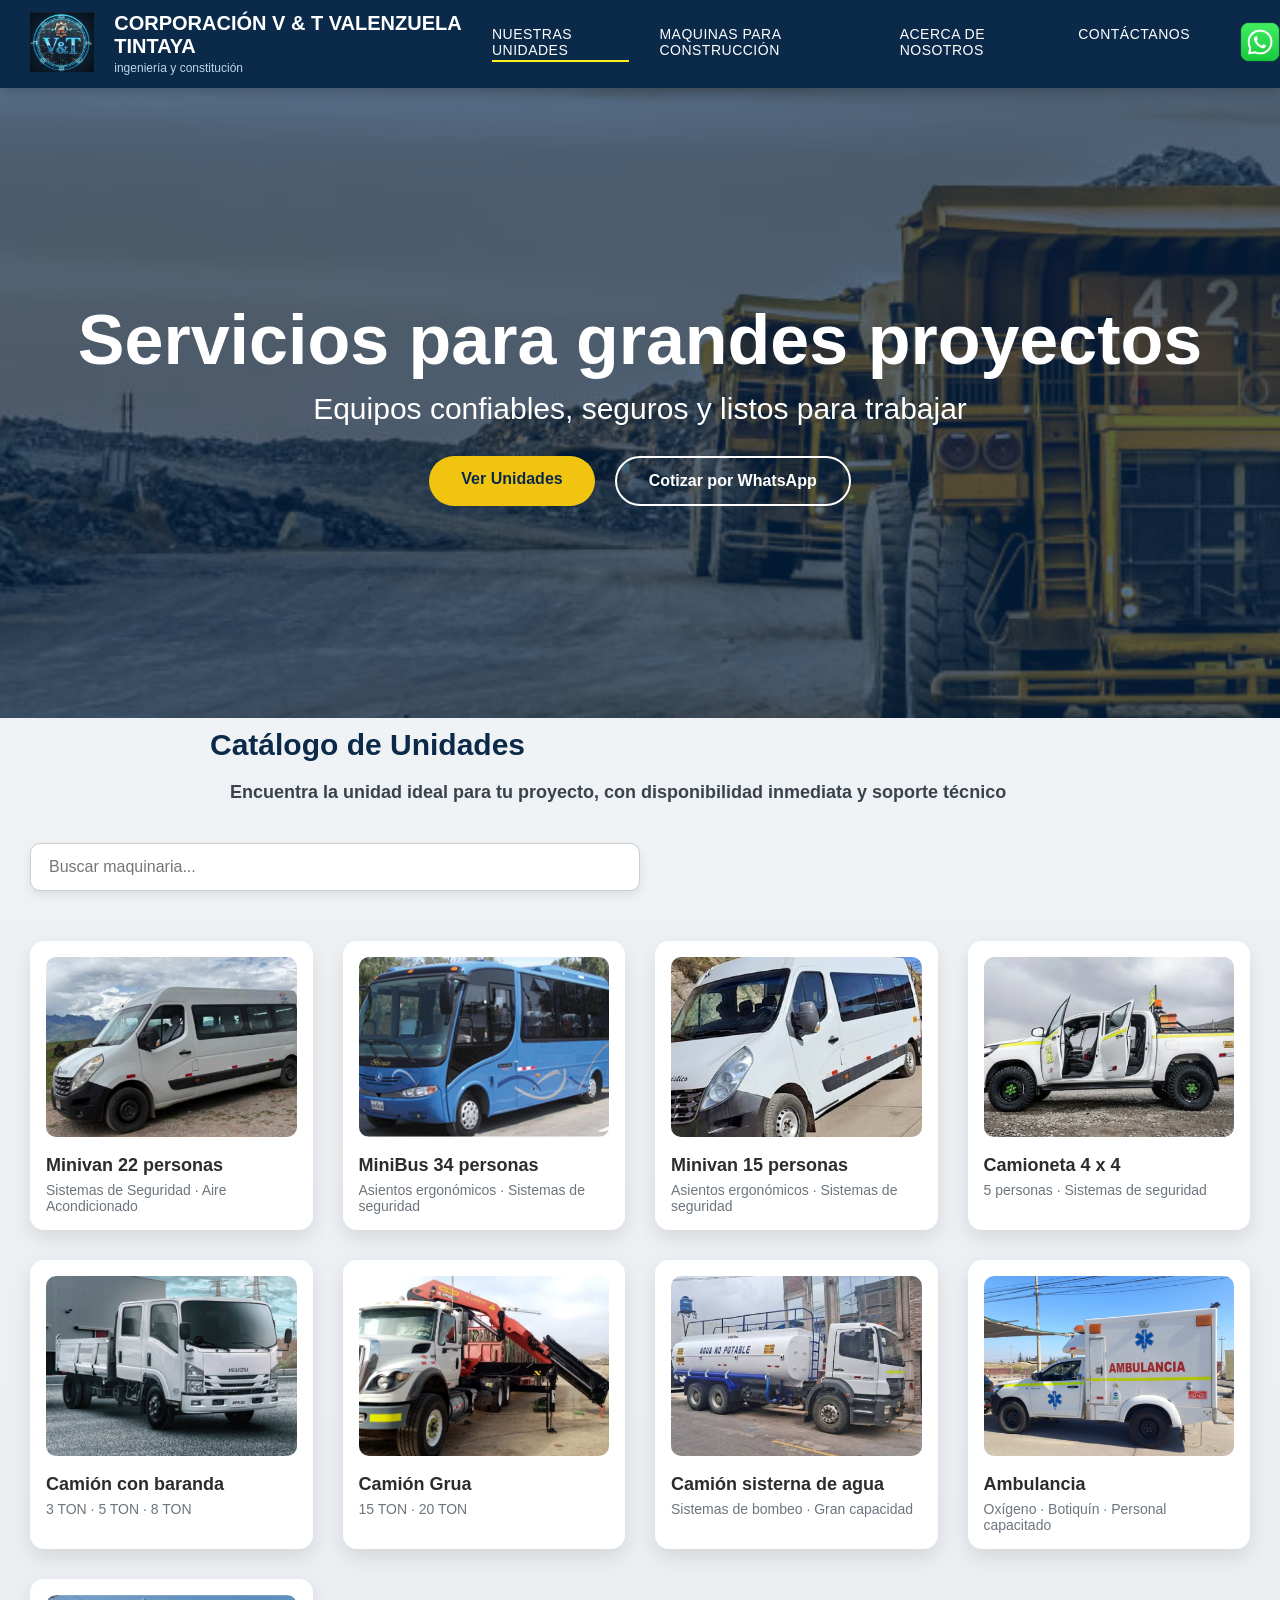
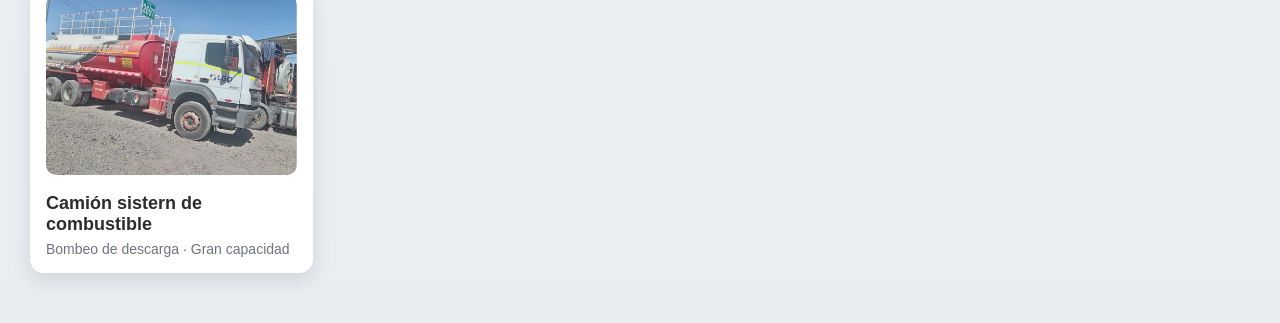
==== index.html @ 14dcacd2 "Add files via upload" ====
<!DOCTYPE html>
<html lang="es">
<head>
  <meta charset="UTF-8">
  <title>Corporación V&T Valenzuela Tintaya</title>
  <link rel="stylesheet" href="styles.css">
  <meta name="viewport" content="width=device-width, initial-scale=1.0">
</head>

<body>
<!-- HEADER -->
<header class="main-header">
  <div class="header-container">

    <!-- LOGO -->
    <div class="logo-area">
      <img src="images/logo3.png" alt="Logo">
      <div>
        <h1>CORPORACIÓN V & T VALENZUELA TINTAYA</h1>
        <span class="slogan">ingeniería y constitución</span>
      </div>
    </div>

    <!-- MENÚ -->
    <nav class="main-nav">
      <a href="index.html" class="active">NUESTRAS UNIDADES</a>
      <a href="maquinas.html">MAQUINAS PARA CONSTRUCCIÓN</a>
      <a href="acerca.html">ACERCA DE NOSOTROS</a>
      <a href="contacto.html">CONTÁCTANOS</a>
    </nav>

    <!-- WHATSAPP -->
    <a href="https://wa.me/51904174697"
       target="_blank"
       class="whatsapp-header">
      <img src="images/wasap4.webp" alt="WhatsApp">
    </a>

  </div>
</header>

<section class="hero hero-unidades">
  <div class="hero-overlay">
    <h2>Servicios para grandes proyectos</h2>
    <p>Equipos confiables, seguros y listos para trabajar</p>
    <div class="hero-buttons">
  <a href="#catalogo" class="btn btn-primary">Ver Unidades</a>
  <a href="https://wa.me/51983919157" target="_blank" class="btn btn-secondary">
    Cotizar por WhatsApp
  </a>
</div>

  </div>
</section>

<section id="catalogo" class="intro-text">
  <h2>Catálogo de Unidades</h2>
  <p>
    <!--  -->Encuentra la unidad ideal para tu proyecto, con disponibilidad inmediata y soporte técnico
  </p>
</section>


<div class="search-container">
  <input
    type="text"
    id="searchInput"
    placeholder="Buscar maquinaria..."
    onkeyup="filterProducts()"
  >
</div>



<!-- CONTENIDO PRINCIPAL -->
<main class="products-container">

  <!-- PRODUCTO 1 -->
  <div class="product-card"
       onclick="openModal({
         name: 'Minivan 22 personas',
         description: 'Vehículo compacto y ágil, perfecto para traslados en rutas de difícil acceso o caminos estrechos.',
         specs: [
           'Sistemas de seguridad',
           'Aire acondicionado',
           'Mantenimiento Preventivo Regular'
         ],
         images: [
           'images/Minivan3.jpg'
         ]
       })">

    <img src="images/Minivan3.jpg" alt="Minivan 22 personas">
    <h3>Minivan 22 personas</h3>
    <p>Sistemas de Seguridad · Aire Acondicionado</p>
  </div>

  <!-- PRODUCTO 2 -->
  <div class="product-card"
       onclick="openModal({
         name: 'MiniBus34',
         description: 'Es ideal para el transporte seguro del personal en operaciones mineras y proyectos de construcción',
         specs: [
           'Capacidad 34 personas',
           'Sistemas de seguridad',
           'Perfecto para traslados diarios de personal a faenas y campamentos.',
           'Mantenimientos preventivos constantes.',
         ],
         images: [
           'images/MiniBus34.png'
         ]
       })">

    <img src="images/MiniBus34.png" alt="MiniBus 34 personas">
    <h3>MiniBus 34 personas</h3>
    <p>Asientos ergonómicos · Sistemas de seguridad</p>
  </div>

  <!-- PRODUCTO 3 -->
    <div class="product-card"
       onclick="openModal({
         name: 'Minivan 15 personas',
         description: 'Equipo versátil para carga y movimiento de materiales.',
         specs: [
           'Capacidad 15 personas',
           'Asientos ergonómicos y cómodos.',
           'Vehículo versátil y compacto, perfecto para recorridos difíciles.',
           'Equipado con sistemas de seguridad, ventilación y mantenimiento preventivo constante.',
         ],
         images: [
           'images/Minivan152.png'
         ]
       })">

    <img src="images/Minivan152.png" alt="Minivan 15 personas">
    <h3>Minivan 15 personas</h3>
    <p>Asientos ergonómicos · Sistemas de seguridad</p>
  </div>

  <!-- PRODUCTO 4 -->
    <div class="product-card"
       onclick="openModal({
         name: 'Camioneta 4 X 4',
         description: 'Tracción 4x4 - excelente desempeño en terrenos irregulares y caminos difíciles.',
         specs: [
           'Sistemas de seguridad, aire acondicionado y mantenimiento preventivo constante.',
           'Capacidad para transportar hasta 5 ocupantes.',
           'Ideales para supervisión de faenas, traslado ejecutivo y recorridos en campo.',
         ],
         images: [
           'images/Camioneta4x4.png'
         ]
       })">
    <img src="images/Camioneta4x4.png" alt="Camioneta 4 X 4">
    <h3>Camioneta 4 x 4</h3>
    <p>5 personas · Sistemas de seguridad</p>
  </div>

    <!-- PRODUCTO 5 -->
    <div class="product-card"
       onclick="openModal({
         name: 'Camión con baranda',
         description: 'Diseñada para el transporte de materiales, equipos y carga diversa dentro de proyectos',
         specs: [
           'Barandas laterales resistentes, que brindan mayor seguridad en el traslado de cargas.',
           'Capacidad de carga adecuada para materiales voluminosos y pesados.',
           'Ideal para el abastecimiento interno en faenas y campamentos.',
           'Vehículos con mantenimientos preventivos constantes, que aseguran operatividad y confianza.',
           ],
         images: [
           'images/camión con baranda.png'
         ]
       })">

    <img src="images/camión con baranda.png" alt="Camión con baranda">
    <h3>Camión con baranda</h3>
    <p>3 TON · 5 TON · 8 TON</p>
  </div>

  <!-- PRODUCTO 6 -->
    <div class="product-card"
       onclick="openModal({
         name: 'Camión Grua',
         description: 'Especializada para la carga y descarga de materiales pesados, en operaciones de construcción e industriales.',
         specs: [
           'Equipado con grúa hidráulica, que permite manipular cargas con seguridad y precisión.',
           'Diseñado para optimizar tiempos de trabajo y reducir riesgos operativos.',
           'Vehículos sometidos a mantenimiento preventivo constante.',
         ],
         images: [
           'images/camión grua.jpg'
         ]
       })">

    <img src="images/camión grua.jpg" alt="Camión Grua">
    <h3>Camión Grua</h3>
    <p>15 TON · 20 TON</p>
  </div>

    <!-- PRODUCTO 7 -->
  <div class="product-card"
       onclick="openModal({
         name: 'Camión sisterna de agua',
         description: 'Equipado con sistemas de bombeo y aspersión, ideales para riego de vías, control de polvo y consumo en campamentos.',
         specs: [
           'Capacidad para transportar grandes volúmenes de agua',
           'Equipado con sistemas de bombeo y aspersión, ideales para riego de vías, control de polvo y consumo en campamentos.',
           'Mantenimientos preventivos constantes.',
         ],
         images: [
           'images/sisterna de agua.png'
         ]
       })">

    <img src="images/sisterna de agua.png" alt="Camión sisterna de agua">
    <h3>Camión sisterna de agua</h3>
    <p>Sistemas de bombeo · Gran capacidad</p>
  </div>

    <!-- PRODUCTO 8 -->
    <div class="product-card"
       onclick="openModal({
         name: 'Ambulancia',
         description: 'Diseñadas para el traslado rápido y seguro de emergencias médicas dentro y fuera de la operación.',
         specs: [
           'Equipadas con camilla, oxígeno, botiquín completo y sistema de comunicación interna.',
           'Personal altamente capacitado para brindar primeros auxilios y atención prehospitalaria.',
           'Mantenimientos preventivos y controles constantes'
         ],
         images: [
           'images/ambulancia.png'
         ]
       })">

    <img src="images/ambulancia.png" alt="Ambulancia">
    <h3>Ambulancia</h3>
    <p>Oxígeno · Botiquín · Personal capacitado</p>
  </div>

    <!-- PRODUCTO 9 -->
    <div class="product-card"
       onclick="openModal({
         name: 'Camión sistern de combustible',
         description: 'Tanques especializados y sistemas de seguridad certificados para el traslado de hidrocarburos.',
         specs: [
           'Equipado con sistema de bombeo y descarga eficiente',
           'Ideal para el abastecimiento de maquinaria pesada, vehículos y generadores en campo.',
           'Vehículos sometidos a estricto mantenimiento preventivo'
         ],
         images: [
           'images/sisterna de combustible.png',
         ]
       })">

    <img src="images/sisterna de combustible.png" alt="Camión sisterna de combustible">
    <h3>Camión sistern de combustible</h3>
    <p>Bombeo de descarga · Gran capacidad</p>
  </div>

</main>

<!-- MODAL -->
<div id="productModal" class="modal">
  <div class="modal-content">

    <span class="close" onclick="closeModal()">&times;</span>

    <div class="modal-left">
      <img id="mainImage" class="main-image">
      <div class="thumbnails"></div>
    </div>

    <div class="modal-right">
      <h2 id="modalTitle"></h2>
      <p id="modalDescription"></p>
      <ul id="modalSpecs"></ul>

      <a id="whatsappBtn"
         class="whatsapp-btn"
         target="_blank">
        Solicitar Información
      </a>
    </div>

  </div>
</div>

<!-- SCRIPT -->
<script>
function openModal(product) {
  document.getElementById("modalTitle").textContent = product.name;
  document.getElementById("modalDescription").textContent = product.description;

  const specsList = document.getElementById("modalSpecs");
  specsList.innerHTML = "";
  product.specs.forEach(spec => {
    const li = document.createElement("li");
    li.textContent = spec;
    specsList.appendChild(li);
  });

  const mainImage = document.getElementById("mainImage");
  const thumbnails = document.querySelector(".thumbnails");

  mainImage.src = product.images[0];
  thumbnails.innerHTML = "";

  product.images.forEach(img => {
    const thumb = document.createElement("img");
    thumb.src = img;
    thumb.onclick = () => mainImage.src = img;
    thumbnails.appendChild(thumb);
  });

  document.getElementById("whatsappBtn").href =
    "https://wa.me/51983919157?text=" +
    encodeURIComponent("Hola, vengo de la web, deseo información sobre: " + product.name);

  document.getElementById("productModal").style.display = "flex";
}

function closeModal() {
  document.getElementById("productModal").style.display = "none";
}

window.onclick = function(e) {
  const modal = document.getElementById("productModal");
  if (e.target === modal) {
    modal.style.display = "none";
  }
}

function filterProducts() {
  const input = document.getElementById("searchInput");
  const filter = input.value.toLowerCase();
  const products = document.querySelectorAll(".product-card");

  products.forEach(product => {
    const text = product.innerText.toLowerCase();

    if (text.includes(filter)) {
      product.style.display = "block";
    } else {
      product.style.display = "none";
    }
  });
}

</script>

</body>
</html>
---- styles.css ----
/* =====================
   RESET Y BASE
===================== */
* {
  margin: 0;
  padding: 0;
  box-sizing: border-box;
  font-family: "Segoe UI", Arial, sans-serif;
}

body {
  background: linear-gradient(180deg, #f4f6f8, #e9edf1);
  color: #2c2c2c;
}

/* =====================
   HEADER
===================== */
.main-header {
  position: sticky;
  top: 0;
  background: #0b2a4a;
  z-index: 1000;
  box-shadow: 0 4px 12px rgba(0,0,0,0.2);
}

.header-container {
  max-width: 1400px;
  margin: auto;
  padding: 12px 30px;
  display: flex;
  align-items: center;
}

.hero-overlay {
  position: absolute;
  inset: 0;
  background: rgba(2, 39, 77, 0.65);
  display: flex;
  flex-direction: column;
  justify-content: center;
  align-items: center;
  text-align: center;
  color: white;
  padding: 20px;
}

.hero-overlay h2 {
  font-size: 70px;
  margin-bottom: 12px;
}

.hero-overlay p {
  font-size: 30px;
  max-width: 700px;
}


/* LOGO */
.logo-area {
  display: flex;
  align-items: left;
  gap: 20px;
}

.logo-area img {
  height: 60px;
}

.logo-area h1 {
  font-size: 20px;
  color: #ffffff;
}

.logo-area .slogan {
  font-size: 12px;
  color: #bcd4e6;
}

/* =====================
   MENÚ
===================== */
.main-nav {
  margin-left: auto;
  display: flex;
  gap: 30px;
}

.main-nav a {
  color: #ffffff;
  text-decoration: none;
  font-size: 14px;
  letter-spacing: 0.5px;
  position: relative;
  padding-bottom: 4px;
}

.main-nav a::after {
  content: "";
  position: absolute;
  left: 0;
  bottom: 0;
  width: 0%;
  height: 2px;
  background: #fff024;
  transition: width 0.3s;
}

.main-nav a:hover::after,
.main-nav a.active::after {
  width: 100%;
}

/* =====================
   WHATSAPP HEADER
===================== */
.whatsapp-header {
  margin-left: auto;
  padding-left: 20px;
  transform: translateX(30px);
}



.whatsapp-header img {
  height: 40px;
  transition: transform 0.5s;
}

.whatsapp-header img:hover {
  transform: scale(1.15);
}

/* =====================
   PRODUCTOS
===================== */
.products-container {
  max-width: 1400px;
  margin: auto;
  padding: 50px 30px;
  display: grid;
  grid-template-columns: repeat(auto-fill, minmax(280px, 1fr));
  gap: 30px;
}

.product-card {
  background: #ffffff;
  border-radius: 14px;
  padding: 16px;
  cursor: pointer;
  box-shadow: 0 8px 20px rgba(0,0,0,0.1);
  transition: transform 0.3s, box-shadow 0.3s;
}

.product-card:hover {
  transform: translateY(-6px);
  box-shadow: 0 12px 28px rgba(0,0,0,0.18);
}

/* =====================
   IMÁGENES DE PRODUCTOS UNIFORMES
===================== */
.product-card img {
  width: 100%;
  height: 180px;          /* TODAS IGUALES */
  object-fit: cover;     /* RECORTA SIN DEFORMAR */
  border-radius: 10px;
}


.product-card h3 {
  margin-top: 14px;
  font-size: 18px;
}

.product-card p {
  margin-top: 6px;
  color: #6c757d;
  font-size: 14px;
}

/* =====================
   MODAL
===================== */
.modal {
  display: none;
  position: fixed;
  inset: 0;
  background: rgba(0,0,0,0.65);
  justify-content: center;
  align-items: center;
  z-index: 2000;
}

.modal-content {
  background: #ffffff;
  width: 92%;
  max-width: 950px;
  border-radius: 16px;
  padding: 24px;
  display: flex;
  gap: 24px;
  position: relative;
}

.close {
  position: absolute;
  top: 16px;
  right: 20px;
  font-size: 26px;
  cursor: pointer;
}

/* MODAL IZQUIERDA */
.modal-left {
  flex: 1;
}

.main-image {
  width: 100%;
  height: 300px;
  object-fit: cover;
  border-radius: 12px;
}


.thumbnails {
  margin-top: 12px;
  display: flex;
  gap: 10px;
}

.thumbnails img {
  width: 72px;
  height: 72px;
  object-fit: cover;
  border-radius: 8px;
  cursor: pointer;
  border: 2px solid transparent;
}

.thumbnails img:hover {
  border-color: #0b2a4a;
}

/* MODAL DERECHA */
.modal-right {
  flex: 1;
}

.modal-right h2 {
  font-size: 22px;
  margin-bottom: 10px;
}

.modal-right p {
  margin-bottom: 14px;
  color: #555;
}

.modal-right ul {
  padding-left: 18px;
  margin-bottom: 20px;
}

.modal-right li {
  margin-bottom: 6px;
}

/* BOTÓN WHATSAPP */
.whatsapp-btn {
  display: inline-block;
  background: #25d366;
  color: #ffffff;
  padding: 12px 22px;
  border-radius: 10px;
  text-decoration: none;
  font-weight: bold;
  transition: background 0.3s;
}

.whatsapp-btn:hover {
  background: #1ebc5a;
}

/* BOTÓN facebook */
.facebook-btn {
  display: inline-block;
  background: #1857df;
  color: #ffffff;
  padding: 12px 22px;
  border-radius: 10px;
  text-decoration: none;
  font-weight: bold;
  transition: background 0.3s;
}

.facebook-btn:hover {
  background: #0e3892;
}

/* =====================
   PÁGINAS INTERNAS
===================== */
.content-page {
  max-width: 900px;
  margin: auto;
  padding: 60px 30px;
}

.content-page h2 {
  margin-bottom: 20px;
  font-size: 40px;
}

.content-page p {
  margin-bottom: 20px;
  font-size: 28px;
}

.content-page h3 {
  margin-top: 30px;
  margin-bottom: 10px;
  font-size: 33px;
}

.machine-list li,
.contact-list li {
  margin-bottom: 10px;
  font-size: 20px;
}

/* =====================
   RESPONSIVE
===================== */
@media (max-width: 768px) {
  .modal-content {
    flex-direction: column;
  }

  .main-nav {
    display: none;
  }
}

/* =====================
   BUSCADOR
===================== */
.search-container {
  max-width: 1400px;
  margin: 40px auto 0;
  padding: 0 30px;
}

.search-container input {
  width: 50%;
  padding: 14px 18px;
  font-size: 16px;
  border-radius: 10px;
  border: 1px solid #ccc;
  outline: none;
  box-shadow: 0 4px 10px rgba(0,0,0,0.08);
}

.search-container input:focus {
  border-color: #0b2a4a;
}

/* =====================
   HERO VARIANTES
===================== */
.hero {
  min-height: 70vh;
  background-size: cover;
  background-position: center;
  position: relative;
}

/* HERO POR RUTA */
.hero-unidades {
  background-image: url("images/fondo1.jpg");
}

.hero-maquinas {
  background-image: url("images/fondo2.jpg");
}

.hero-acerca {
  background-image: url("images/fondo3.jpg");
}

.hero-contacto {
  background-image: url("images/fondo42.png");
}

.intro-text {
  color: #0b2a4a;
  font-size: 20px;
  font-weight: bold;
  max-width: 900px;
  margin: 10px auto;
  transform: translateX(20px);
  /*text-align: left;*/
}

.intro-text p {
  color: #3a434b;
  margin: 20px;
  font-size: 18px;
  text-align: left;
  font-weight: bold;
}

/* =====================
   HERO BOTONES
===================== */

.hero-buttons {
  margin-top: 30px;
  display: flex;
  gap: 20px;
  justify-content: center;
  flex-wrap: wrap;
}

.btn {
  padding: 14px 32px;
  font-size: 16px;
  font-weight: 600;
  border-radius: 30px;
  text-decoration: none;
  transition: all 0.3s ease;
}

/* Botón principal */
.btn-primary {
  background-color: #f1c40f;
  color: #0b2a4a;
}

.btn-primary:hover {
  background-color: #d4ac0d;
  transform: translateY(-2px);
}

/* Botón secundario */
.btn-secondary {
  background-color: transparent;
  color: #ffffff;
  border: 2px solid #ffffff;
}

.btn-secondary:hover {
  background-color: #ffffff;
  color: #0b2a4a;
}

/* =====================
   NUESTROS VALORES
===================== */

.valores {
  padding: 80px 20px;
}

.valores-container {
  max-width: 1100px;
  margin: 0 auto;
}

/* Encabezado */
.valores-header {
  display: flex;
  align-items: center;
  gap: 20px;
  /*background-color: #1f3b6d;*/
  padding: 30px;
  color: white;
  position: relative;
}

/*.valores-decoracion {
  position: absolute;
  right: 0;
  top: 0;
  width: 120px;
  height: 100%;
  background-color: #f5b041;
}*/

/* Lista de valores */
.valor-item {
  display: flex;
  align-items: center;
  gap: 25px;
  margin-top: 35px;
}

.valor-numero {
  width: 60px;
  height: 60px;
  display: flex;
  align-items: center;
  justify-content: center;
  font-size: 24px;
  font-weight: bold;
}

.valor-numero.amarillo {
  background-color: #f5b041;
  color: #1f3b6d;
}

.valor-numero.azul {
  background-color: #1f3b6d;
  color: #ffffff;
}

.valor-item p {
  font-size: 23px;
  line-height: 1.6;
  color: #333;
}

.valor-item strong {
  color: #000;
  font-size: 30px;
}

.valores-header {
  display: flex;
  align-items: center;
  gap: 20px;
  padding: 30px;
  color: black;
  position: relative;
  font-size: 40px;
}

/* =====================
   RESPONSIVE - MÓVIL
===================== */
@media (max-width: 768px) {

  .hero-overlay h2 {
    font-size: 38px;
    margin-bottom: 12px;
  }

  .main-image {
    width: 100%;
    height: 150px;
    object-fit: cover;
    border-radius: 12px;
  }

  /* HEADER */
  .header-container {
    flex-direction: column;
    align-items: flex-start;
    gap: 15px;
  }

  .logo-area {
    flex-direction: row;
    gap: 12px;
  }

  .logo-area img {
    width: 45px;
  }

  .logo-area h1 {
    font-size: 18px;
    line-height: 1.2;
  }

  .slogan {
    font-size: 12px;
  }

  /* MENU */
  .main-nav {
    width: 100%;
    display: flex;
    flex-direction: column;
    gap: 10px;
  }

  .main-nav a {
    padding: 10px 0;
    font-size: 14px;
  }

  /* WHATSAPP */
  .whatsapp-header {
    position: fixed;
    bottom: 20px;
    right: 20px;
    z-index: 999;
  }

  .whatsapp-header img {
    width: 55px;
  }

  /* HERO */
  .hero,
  .hero-unidades {
    height: auto;
    padding: 80px 20px 60px;
    text-align: center;
  }

  .intro text {
    height: auto;
    padding: 80px 20px 60px;
    text-align: center;
  }

  .hero h1 {
    font-size: 30px;
  }

  .hero p {
    font-size: 16px;
  }

  .hero-buttons {
    flex-direction: column;
    gap: 15px;
  }

  /* CATALOGO */
  .catalogo {
    padding: 40px 20px;
  }

  .catalogo-grid {
    grid-template-columns: 1fr;
    gap: 25px;
  }

  /* PRODUCTOS */
  .product-card img {
    height: 80px;
  }

  /* MODAL */
  .modal-content {
    width: 95%;
    padding: 20px;
  }

  .thumbnails {
    justify-content: center;
  }

  /* VALORES */
  .valores-header {
    flex-direction: column;
    align-items: flex-start;
    gap: 15px;
  }

  .valores-decoracion {
    display: none;
  }

  .valor-item {
    flex-direction: column;
    align-items: flex-start;
    gap: 15px;
  }



  /* HEADER ocupa espacio real */
  .main-header {
    position: relative;
  }

  /* HERO baja para no chocar con el menú */
  .hero,
  .hero-unidades {
    margin-top: 0px;
  }

  .hero h1 {
    font-size: 28px;
    line-height: 1.2;
  }

  .hero p {
    font-size: 15px;
    margin-top: 10px;
  }

    .hero {
    min-height: 50vh;
    padding: 140px 20px 40px;
    display: flex;
    align-items: flex-start;
    text-align: left;
  }

  .hero-buttons {
    margin-top: 10px;
  }

  .hero h1 {
    font-size: 26px;
    line-height: 1.15;
    margin-bottom: 10px;
  }

  .hero p {
    font-size: 14px;
    line-height: 1.4;
    margin-bottom: 18px;
  }

  .hero-buttons {
    flex-direction: column;
    gap: 12px;
  }

  .hero-buttons a {
    width: 100%;
    text-align: center;
  }
}

@media (max-width: 768px) {

  
  .products-container {
    display: grid;
    grid-template-columns: repeat(2, 1fr);
    gap: 14px;
  }



  .unidad-card img,
  .catalogo-card img {
    height: 140px;
    object-fit: cover;
    border-radius: 10px;
  }
}

@media (max-width: 768px) {

  .detalle-descripcion,
  .descripcion-unidad {
    font-size: 13px;
    line-height: 1.35;
    max-height: 180px;
    overflow: hidden;
  }

}
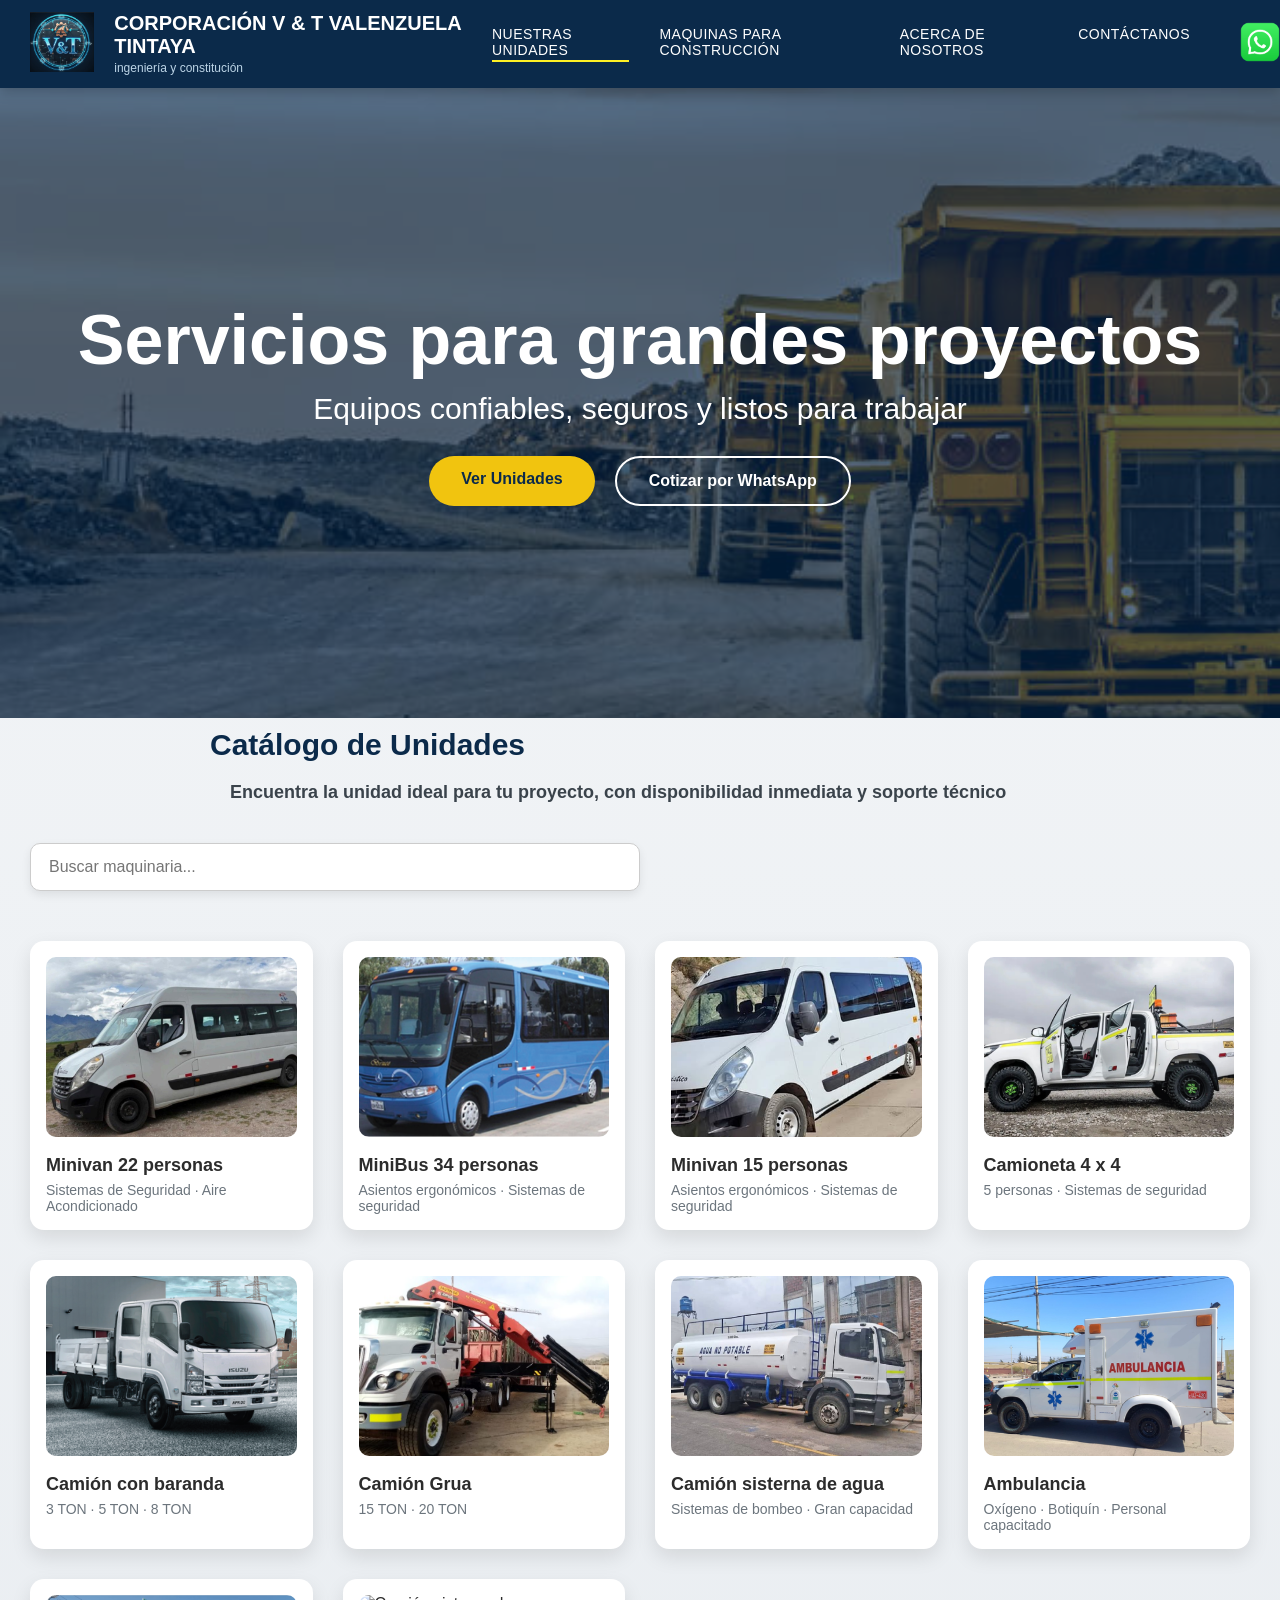
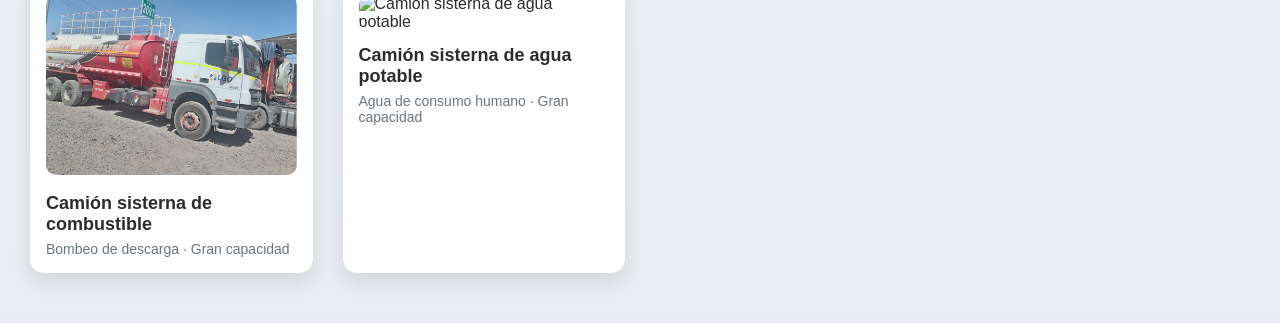
==== commit d9b09d39: "Add files via upload" ====
--- a/index.html
+++ b/index.html
@@ -30,7 +30,7 @@
     </nav>
 
     <!-- WHATSAPP -->
-    <a href="https://wa.me/51904174697"
+    <a href="https://wa.me/51983919157"
        target="_blank"
        class="whatsapp-header">
       <img src="images/wasap4.webp" alt="WhatsApp">
@@ -240,7 +240,7 @@
     <!-- PRODUCTO 9 -->
     <div class="product-card"
        onclick="openModal({
-         name: 'Camión sistern de combustible',
+         name: 'Camión sisterna de combustible',
          description: 'Tanques especializados y sistemas de seguridad certificados para el traslado de hidrocarburos.',
          specs: [
            'Equipado con sistema de bombeo y descarga eficiente',
@@ -253,8 +253,28 @@
        })">
 
     <img src="images/sisterna de combustible.png" alt="Camión sisterna de combustible">
-    <h3>Camión sistern de combustible</h3>
+    <h3>Camión sisterna de combustible</h3>
     <p>Bombeo de descarga · Gran capacidad</p>
+  </div>
+
+    <!-- PRODUCTO 10 -->
+    <div class="product-card"
+       onclick="openModal({
+         name: 'Camión sisterna de agua potable',
+         description: 'Tanques especializados y sistemas de seguridad certificados para el traslado de agua de consumo humano.',
+         specs: [
+           'Equipado con sistema de bombeo y descarga eficiente',
+           'Ideal para el abastecimiento de agua para lugares de dificil acceso',
+           'Vehículos sometidos a estricto mantenimiento preventivo'
+         ],
+         images: [
+           'images/sisterna_agua.png',
+         ]
+       })">
+
+    <img src="images/sisterna_agua.png" alt="Camión sisterna de agua potable">
+    <h3>Camión sisterna de agua potable</h3>
+    <p>Agua de consumo humano · Gran capacidad</p>
   </div>
 
 </main>
